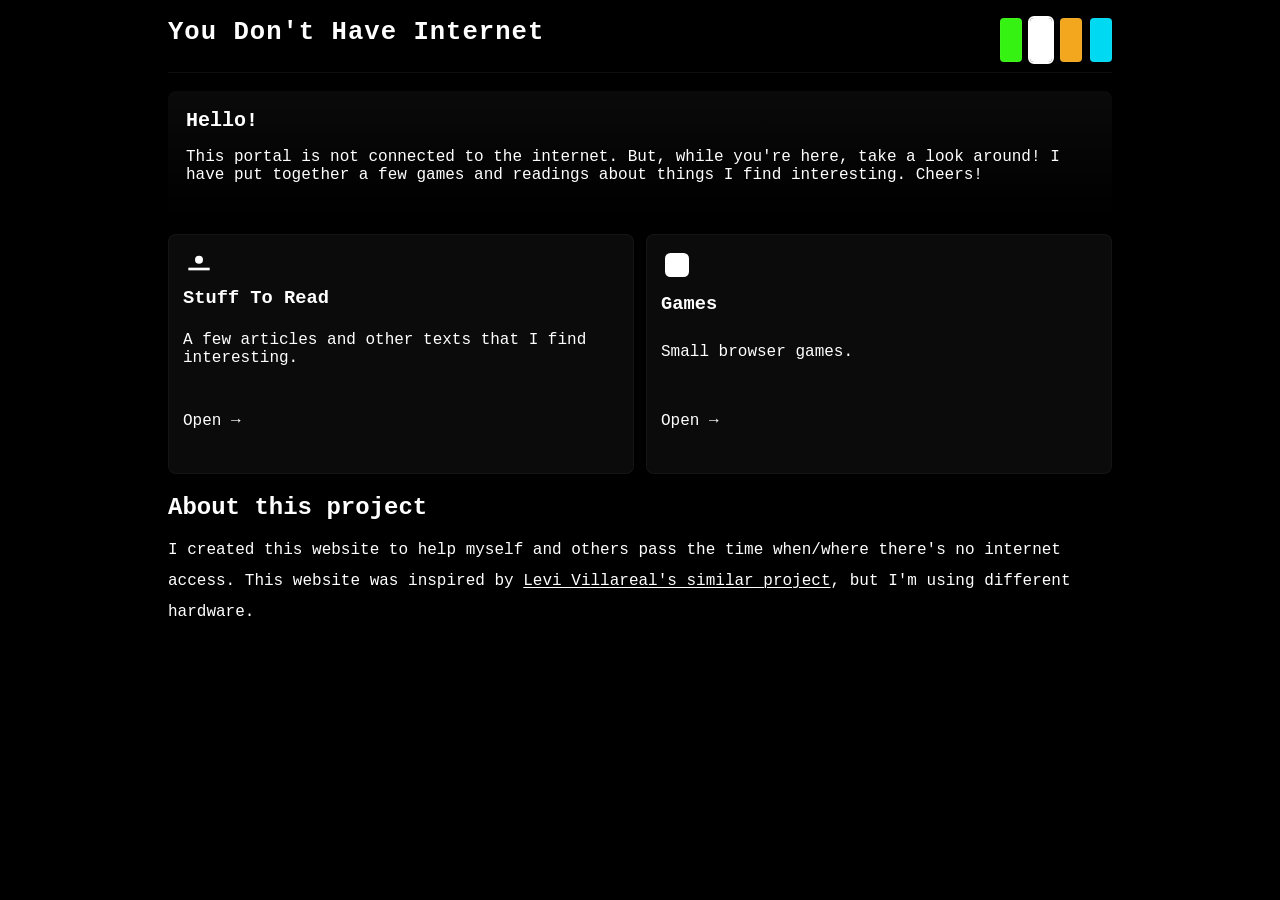
==== src/index.html @ 1ee17793 "Updated exception handling" ====
<!doctype html>
<html lang="en">
  <head>
    <meta charset="utf-8" />
    <meta name="viewport" content="width=device-width,initial-scale=1" />
    <title>You Don't Have Internet</title>
    <meta
      name="description"
      content="Tiny offline-first site shell: games, articles, resources."
    />
    <script>
      // Apply saved theme early to avoid flash of default colors
      try {
        const t = localStorage.getItem("pw-theme");
        if (t) document.documentElement.setAttribute("data-theme", t);
      } catch (e) {
        console.log("Could not load saved theme", e);
      }
    </script>
    <style>
      :root {
        --bg: #041014; /* deep blue-black */
        --card: #07121a;
        --muted: #9bdc84;
        --accent: #39ff14; /* neon green */
        --glow: 0 0 8px rgba(57, 255, 20, 0.12);
        --accent-rgb: 57, 255, 20;
        --radius: 8px;
        --container-padding: 18px;
        --touch-pad: 14px;
        --min-tap: 44px;
      }
      *,
      *::before,
      *::after {
        box-sizing: border-box;
      }
      html,
      body {
        height: 100%;
        margin: 0;
        font-family: "Courier New", Courier, monospace;
        background: var(--bg);
        color: var(--muted);
        -webkit-font-smoothing: antialiased;
      }
      a {
        color: var(--accent);
        text-decoration: none;
      }
      .container {
        max-width: 980px;
        margin: 0 auto;
        padding: var(--container-padding);
      }
      header {
        display: flex;
        align-items: center;
        justify-content: space-between;
        gap: 12px;
        border-bottom: 1px solid rgba(var(--accent-rgb), 0.06);
        padding-bottom: 10px;
      }
      .brand {
        font-weight: 700;
        font-size: 1.6rem;
        color: var(--accent);
        letter-spacing: 1px;
        text-decoration: none;
        display: inline-block;
      }
      nav {
        display: flex;
        gap: 8px;
        align-items: center;
      }
      nav a {
        margin-left: 10px;
        padding: 8px;
        border-radius: 6px;
        color: var(--muted);
        background: transparent;
      }
      main {
        margin-top: 18px;
      }
      .hero {
        background: linear-gradient(
          180deg,
          rgba(var(--accent-rgb), 0.04),
          transparent
        );
        padding: 18px;
        border-radius: var(--radius);
        box-shadow: var(--glow);
      }
      .hero h1 {
        margin: 0 0 8px 0;
        font-size: 1.25rem;
        color: var(--accent);
      }
      .cta {
        display: inline-block;
        margin-top: 12px;
        padding: 10px 14px;
        background: transparent;
        border: 1px solid var(--accent);
        color: var(--accent);
        border-radius: 8px;
        font-weight: 700;
      }
      .grid {
        display: grid;
        grid-template-columns: repeat(auto-fit, minmax(180px, 1fr));
        gap: 12px;
        margin-top: 16px;
      }
      .card {
        background: var(--card);
        padding: 14px;
        border-radius: 8px;
        min-height: 120px;
        display: flex;
        flex-direction: column;
        justify-content: space-between;
        border: 1px solid rgba(var(--accent-rgb), 0.04);
      }
      .card h3 {
        margin: 6px 0;
        color: var(--accent);
      }
      /* theme overrides */
      :root[data-theme="bw"],
      [data-theme="bw"] {
        --bg: #000000;
        --card: #0b0b0b;
        --muted: #ffffff;
        --accent: #ffffff;
        --glow: none;
        --accent-rgb: 255, 255, 255;
      }
      :root[data-theme="amber"],
      [data-theme="amber"] {
        --bg: #0b0a00;
        --card: #1a1200;
        --muted: #f6e3b4;
        --accent: #ffb020;
        --glow: 0 0 8px rgba(255, 176, 32, 0.08);
        --accent-rgb: 255, 176, 32;
      }
      :root[data-theme="cyan"],
      [data-theme="cyan"] {
        --bg: #001219;
        --card: #071620;
        --muted: #bfefff;
        --accent: #00e5ff;
        --glow: 0 0 8px rgba(0, 229, 255, 0.08);
        --accent-rgb: 0, 229, 255;
      }
      footer {
        margin-top: 22px;
        color: var(--muted);
        font-size: 0.9rem;
      }
      .muted {
        color: var(--muted);
      }
      /* focus-visible for keyboard */
      a:focus-visible {
        outline: 2px dashed rgba(var(--accent-rgb), 0.35);
        outline-offset: 3px;
      }

      /* Ensure links inside the About section are visibly underlined */
      #about a {
        text-decoration: underline;
        text-underline-offset: 2px;
        text-decoration-thickness: 1px;
        color: var(--accent);
      }

      /* Theme picker swatches */
      .theme-picker {
        margin-left: 6px;
      }
      .theme-swatch {
        width: 22px;
        height: 22px;
        border-radius: 4px;
        border: 1px solid rgba(255, 255, 255, 0.06);
        padding: 0;
        cursor: pointer;
        box-shadow: 0 0 0 transparent;
      }
      .theme-swatch[aria-checked="true"] {
        outline: 2px solid var(--accent);
        box-shadow: var(--glow);
      }
      .theme-swatch[aria-checked="false"] {
        opacity: 0.95;
      }
      .theme-swatch[data-theme="retro"] {
        background: #39ff14;
      }
      .theme-swatch[data-theme="bw"] {
        background: #ffffff;
      }
      .theme-swatch[data-theme="amber"] {
        background: #ffb020;
      }
      .theme-swatch[data-theme="cyan"] {
        background: #00e5ff;
      }

      /* Mobile optimizations */
      @media (max-width: 520px) {
        :root {
          --container-padding: 12px;
        }
        header {
          flex-direction: column;
          align-items: flex-start;
        }
        .brand {
          font-size: 1.25rem;
        }
        nav {
          width: 100%;
          display: flex;
          flex-direction: column;
          margin-top: 8px;
        }
        nav a {
          margin-left: 0;
          padding: var(--touch-pad) 0;
          border-radius: 6px;
        }
        .hero {
          padding: 14px;
          text-align: center;
        }
        .hero h1 {
          font-size: 1.05rem;
        }
        .cta {
          display: block;
          width: 100%;
          padding: 12px 10px;
          font-size: 1rem;
        }
        .grid {
          grid-template-columns: 1fr;
        }
        .card {
          padding: 12px;
        }
        .card svg {
          display: block;
          margin: 0 auto 8px;
        }
      }

      /* Ensure tappable links meet minimum size */
      a,
      button {
        min-height: var(--min-tap);
        display: inline-flex;
        align-items: center;
      }
    </style>
  </head>
  <body>
    <div class="container">
      <header>
        <a href="index.html#top" class="brand">You Don't Have Internet</a>
        <div style="display: inline-flex; align-items: center; gap: 10px">
          <div
            class="theme-picker"
            aria-label="Theme selector"
            role="radiogroup"
            style="display: inline-flex; gap: 8px; align-items: center"
          >
            <button
              class="theme-swatch"
              data-theme="retro"
              role="radio"
              aria-checked="false"
              title="Neon"
              aria-label="Neon theme"
            ></button>
            <button
              class="theme-swatch"
              data-theme="bw"
              role="radio"
              aria-checked="false"
              title="White on black"
              aria-label="White on black theme"
            ></button>
            <button
              class="theme-swatch"
              data-theme="amber"
              role="radio"
              aria-checked="false"
              title="Amber"
              aria-label="Amber theme"
            ></button>
            <button
              class="theme-swatch"
              data-theme="cyan"
              role="radio"
              aria-checked="false"
              title="Cyan"
              aria-label="Cyan theme"
            ></button>
          </div>
        </div>
      </header>

      <main>
        <section class="hero" id="top">
          <h1>Hello!</h1>
          <p class="muted">
            This portal is not connected to the internet. But, while you're
            here, take a look around! I have put together a few games and
            readings about things I find interesting. Cheers!
          </p>
        </section>

        <section class="grid" aria-labelledby="features">
          <article class="card">
            <svg
              width="32"
              height="32"
              viewBox="0 0 24 24"
              fill="none"
              aria-hidden="true"
            >
              <circle cx="12" cy="8" r="3" fill="var(--accent)" />
              <rect x="4" y="14" width="16" height="2" fill="var(--accent)" />
            </svg>
            <h3>Stuff To Read</h3>
            <p class="muted">
              A few articles and other texts that I find interesting.
            </p>
            <p><a href="articles.html">Open →</a></p>
          </article>

          <article class="card">
            <svg
              width="32"
              height="32"
              viewBox="0 0 24 24"
              fill="none"
              aria-hidden="true"
            >
              <rect
                x="3"
                y="3"
                width="18"
                height="18"
                rx="4"
                fill="var(--accent)"
              />
            </svg>
            <h3>Games</h3>
            <p class="muted">
              Small browser games.
            </p>
            <p><a href="games.html">Open →</a></p>
          </article>
        </section>

        <section id="about" style="margin-top: 18px">
          <h2>About this project</h2>
          <p class="muted">
            I created this website to help myself and others pass the time when/where
            there's no internet access. This website was inspired by
            <a
              href="https://leviv.cool/projects/2024/10/05/creating-a-pocket-wifi-portal.html"
              target="_blank"
              rel="noopener"
              >Levi Villareal's similar project</a
            >, but I'm using different hardware.
          </p>
        </section>
      </main>

    </div>

    <script>
      // Register tiny service worker if available (optional)
      if ("serviceWorker" in navigator) {
        navigator.serviceWorker.register("sw.js").catch(() => {
          /* ignore */
        });
      }

      // Theme swatches: apply saved theme, make swatches interactive and keyboard-accessible
      (function () {
        const swatches = Array.from(document.querySelectorAll(".theme-swatch"));
        function applyTheme(t) {
          if (!t) t = "bw";
          document.documentElement.setAttribute("data-theme", t);
          swatches.forEach((s) => {
            const is = s.getAttribute("data-theme") === t;
            s.setAttribute("aria-checked", String(is));
            s.classList.toggle("active", is);
          });
        }
        try {
          const saved = localStorage.getItem("pw-theme") || "bw";
          applyTheme(saved);
        } catch (e) {
          applyTheme("bw");
        }

        swatches.forEach((s) => {
          s.tabIndex = 0;
          s.addEventListener("click", () => {
            const t = s.getAttribute("data-theme");
            try {
              localStorage.setItem("pw-theme", t);
            } catch (e) {}
            applyTheme(t);
          });
          s.addEventListener("keydown", (e) => {
            if (e.key === "Enter" || e.key === " ") {
              e.preventDefault();
              s.click();
            }
          });
        });
      })();
    </script>
  </body>
</html>
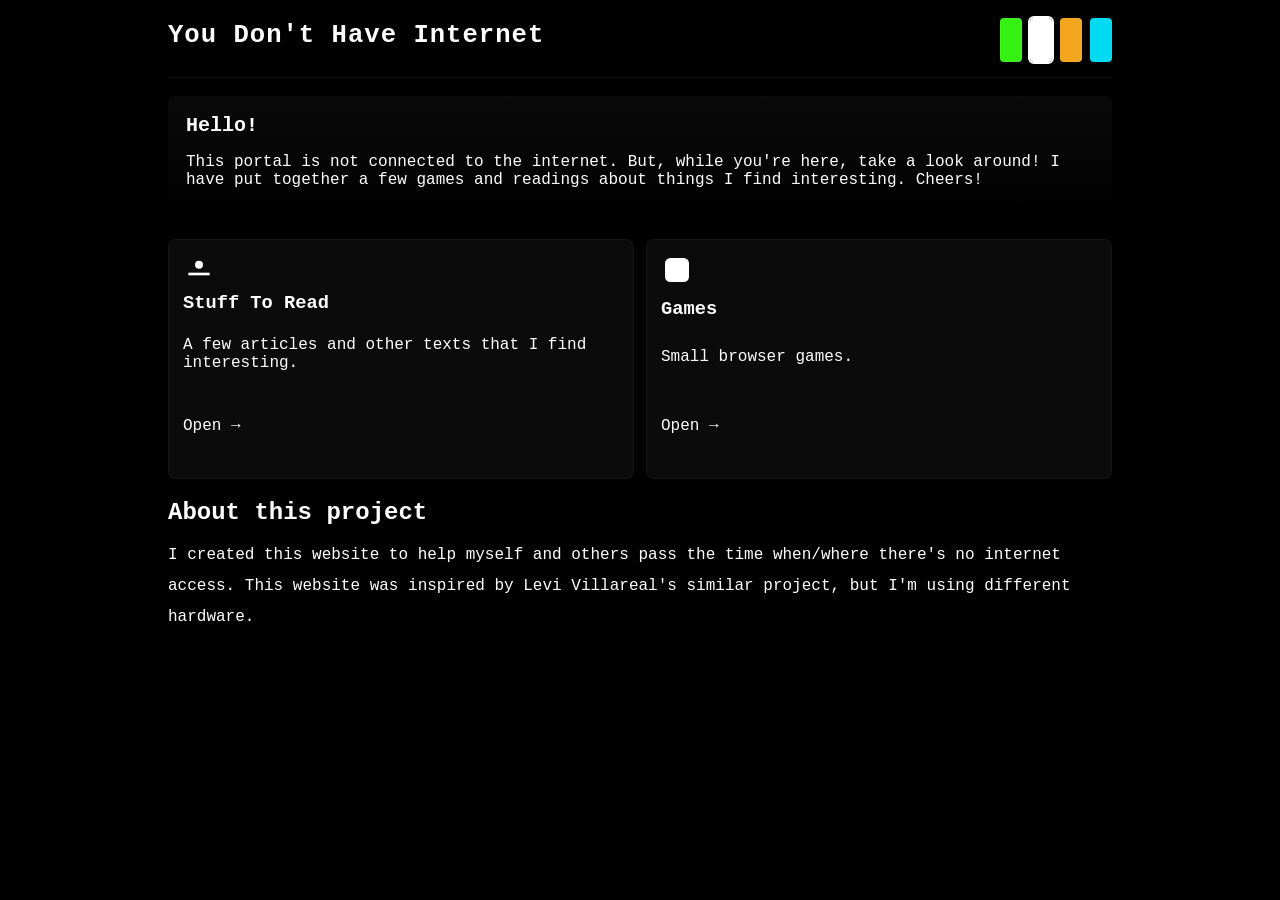
==== commit 15d69afb: "Refactored some css" ====
--- a/src/index.html
+++ b/src/index.html
@@ -17,268 +17,17 @@
         console.log("Could not load saved theme", e);
       }
     </script>
-    <style>
-      :root {
-        --bg: #041014; /* deep blue-black */
-        --card: #07121a;
-        --muted: #9bdc84;
-        --accent: #39ff14; /* neon green */
-        --glow: 0 0 8px rgba(57, 255, 20, 0.12);
-        --accent-rgb: 57, 255, 20;
-        --radius: 8px;
-        --container-padding: 18px;
-        --touch-pad: 14px;
-        --min-tap: 44px;
-      }
-      *,
-      *::before,
-      *::after {
-        box-sizing: border-box;
-      }
-      html,
-      body {
-        height: 100%;
-        margin: 0;
-        font-family: "Courier New", Courier, monospace;
-        background: var(--bg);
-        color: var(--muted);
-        -webkit-font-smoothing: antialiased;
-      }
-      a {
-        color: var(--accent);
-        text-decoration: none;
-      }
-      .container {
-        max-width: 980px;
-        margin: 0 auto;
-        padding: var(--container-padding);
-      }
-      header {
-        display: flex;
-        align-items: center;
-        justify-content: space-between;
-        gap: 12px;
-        border-bottom: 1px solid rgba(var(--accent-rgb), 0.06);
-        padding-bottom: 10px;
-      }
-      .brand {
-        font-weight: 700;
-        font-size: 1.6rem;
-        color: var(--accent);
-        letter-spacing: 1px;
-        text-decoration: none;
-        display: inline-block;
-      }
-      nav {
-        display: flex;
-        gap: 8px;
-        align-items: center;
-      }
-      nav a {
-        margin-left: 10px;
-        padding: 8px;
-        border-radius: 6px;
-        color: var(--muted);
-        background: transparent;
-      }
-      main {
-        margin-top: 18px;
-      }
-      .hero {
-        background: linear-gradient(
-          180deg,
-          rgba(var(--accent-rgb), 0.04),
-          transparent
-        );
-        padding: 18px;
-        border-radius: var(--radius);
-        box-shadow: var(--glow);
-      }
-      .hero h1 {
-        margin: 0 0 8px 0;
-        font-size: 1.25rem;
-        color: var(--accent);
-      }
-      .cta {
-        display: inline-block;
-        margin-top: 12px;
-        padding: 10px 14px;
-        background: transparent;
-        border: 1px solid var(--accent);
-        color: var(--accent);
-        border-radius: 8px;
-        font-weight: 700;
-      }
-      .grid {
-        display: grid;
-        grid-template-columns: repeat(auto-fit, minmax(180px, 1fr));
-        gap: 12px;
-        margin-top: 16px;
-      }
-      .card {
-        background: var(--card);
-        padding: 14px;
-        border-radius: 8px;
-        min-height: 120px;
-        display: flex;
-        flex-direction: column;
-        justify-content: space-between;
-        border: 1px solid rgba(var(--accent-rgb), 0.04);
-      }
-      .card h3 {
-        margin: 6px 0;
-        color: var(--accent);
-      }
-      /* theme overrides */
-      :root[data-theme="bw"],
-      [data-theme="bw"] {
-        --bg: #000000;
-        --card: #0b0b0b;
-        --muted: #ffffff;
-        --accent: #ffffff;
-        --glow: none;
-        --accent-rgb: 255, 255, 255;
-      }
-      :root[data-theme="amber"],
-      [data-theme="amber"] {
-        --bg: #0b0a00;
-        --card: #1a1200;
-        --muted: #f6e3b4;
-        --accent: #ffb020;
-        --glow: 0 0 8px rgba(255, 176, 32, 0.08);
-        --accent-rgb: 255, 176, 32;
-      }
-      :root[data-theme="cyan"],
-      [data-theme="cyan"] {
-        --bg: #001219;
-        --card: #071620;
-        --muted: #bfefff;
-        --accent: #00e5ff;
-        --glow: 0 0 8px rgba(0, 229, 255, 0.08);
-        --accent-rgb: 0, 229, 255;
-      }
-      footer {
-        margin-top: 22px;
-        color: var(--muted);
-        font-size: 0.9rem;
-      }
-      .muted {
-        color: var(--muted);
-      }
-      /* focus-visible for keyboard */
-      a:focus-visible {
-        outline: 2px dashed rgba(var(--accent-rgb), 0.35);
-        outline-offset: 3px;
-      }
-
-      /* Ensure links inside the About section are visibly underlined */
-      #about a {
-        text-decoration: underline;
-        text-underline-offset: 2px;
-        text-decoration-thickness: 1px;
-        color: var(--accent);
-      }
-
-      /* Theme picker swatches */
-      .theme-picker {
-        margin-left: 6px;
-      }
-      .theme-swatch {
-        width: 22px;
-        height: 22px;
-        border-radius: 4px;
-        border: 1px solid rgba(255, 255, 255, 0.06);
-        padding: 0;
-        cursor: pointer;
-        box-shadow: 0 0 0 transparent;
-      }
-      .theme-swatch[aria-checked="true"] {
-        outline: 2px solid var(--accent);
-        box-shadow: var(--glow);
-      }
-      .theme-swatch[aria-checked="false"] {
-        opacity: 0.95;
-      }
-      .theme-swatch[data-theme="retro"] {
-        background: #39ff14;
-      }
-      .theme-swatch[data-theme="bw"] {
-        background: #ffffff;
-      }
-      .theme-swatch[data-theme="amber"] {
-        background: #ffb020;
-      }
-      .theme-swatch[data-theme="cyan"] {
-        background: #00e5ff;
-      }
-
-      /* Mobile optimizations */
-      @media (max-width: 520px) {
-        :root {
-          --container-padding: 12px;
-        }
-        header {
-          flex-direction: column;
-          align-items: flex-start;
-        }
-        .brand {
-          font-size: 1.25rem;
-        }
-        nav {
-          width: 100%;
-          display: flex;
-          flex-direction: column;
-          margin-top: 8px;
-        }
-        nav a {
-          margin-left: 0;
-          padding: var(--touch-pad) 0;
-          border-radius: 6px;
-        }
-        .hero {
-          padding: 14px;
-          text-align: center;
-        }
-        .hero h1 {
-          font-size: 1.05rem;
-        }
-        .cta {
-          display: block;
-          width: 100%;
-          padding: 12px 10px;
-          font-size: 1rem;
-        }
-        .grid {
-          grid-template-columns: 1fr;
-        }
-        .card {
-          padding: 12px;
-        }
-        .card svg {
-          display: block;
-          margin: 0 auto 8px;
-        }
-      }
-
-      /* Ensure tappable links meet minimum size */
-      a,
-      button {
-        min-height: var(--min-tap);
-        display: inline-flex;
-        align-items: center;
-      }
-    </style>
+    <link rel="stylesheet" href="css/styles.css" />
   </head>
   <body>
     <div class="container">
       <header>
         <a href="index.html#top" class="brand">You Don't Have Internet</a>
-        <div style="display: inline-flex; align-items: center; gap: 10px">
+        <div class="header-controls">
           <div
             class="theme-picker"
             aria-label="Theme selector"
             role="radiogroup"
-            style="display: inline-flex; gap: 8px; align-items: center"
           >
             <button
               class="theme-swatch"
@@ -363,18 +112,16 @@
               />
             </svg>
             <h3>Games</h3>
-            <p class="muted">
-              Small browser games.
-            </p>
+            <p class="muted">Small browser games.</p>
             <p><a href="games.html">Open →</a></p>
           </article>
         </section>
 
-        <section id="about" style="margin-top: 18px">
+        <section id="about">
           <h2>About this project</h2>
           <p class="muted">
-            I created this website to help myself and others pass the time when/where
-            there's no internet access. This website was inspired by
+            I created this website to help myself and others pass the time
+            when/where there's no internet access. This website was inspired by
             <a
               href="https://leviv.cool/projects/2024/10/05/creating-a-pocket-wifi-portal.html"
               target="_blank"
@@ -384,7 +131,6 @@
           </p>
         </section>
       </main>
-
     </div>
 
     <script>
--- a/src/css/styles.css
+++ b/src/css/styles.css
@@ -0,0 +1,244 @@
+:root {
+  --bg: #041014;
+  --card: #07121a;
+  --muted: #9bdc84;
+  --accent: #39ff14;
+  --glow: 0 0 8px rgba(57, 255, 20, 0.12);
+  --accent-rgb: 57, 255, 20;
+  --radius: 8px;
+  --container-padding: 18px;
+  --touch-pad: 14px;
+  --min-tap: 44px;
+}
+:root[data-theme="bw"],
+[data-theme="bw"] {
+  --bg: #000000;
+  --card: #0b0b0b;
+  --muted: #ffffff;
+  --accent: #ffffff;
+  --glow: none;
+  --accent-rgb: 255, 255, 255;
+}
+:root[data-theme="amber"],
+[data-theme="amber"] {
+  --bg: #0b0a00;
+  --card: #1a1200;
+  --muted: #f6e3b4;
+  --accent: #ffb020;
+  --glow: 0 0 8px rgba(255, 176, 32, 0.08);
+  --accent-rgb: 255, 176, 32;
+}
+:root[data-theme="cyan"],
+[data-theme="cyan"] {
+  --bg: #001219;
+  --card: #071620;
+  --muted: #bfefff;
+  --accent: #00e5ff;
+  --glow: 0 0 8px rgba(0, 229, 255, 0.08);
+  --accent-rgb: 0, 229, 255;
+}
+*,
+*::before,
+*::after {
+  box-sizing: border-box;
+}
+html,
+body {
+  height: 100%;
+  margin: 0;
+  font-family: "Courier New", Courier, monospace;
+  background: var(--bg);
+  color: var(--muted);
+  -webkit-font-smoothing: antialiased;
+}
+a {
+  color: var(--accent);
+  text-decoration: none;
+}
+.container {
+  max-width: 980px;
+  margin: 0 auto;
+  padding: var(--container-padding);
+}
+header {
+  display: flex;
+  align-items: center;
+  justify-content: space-between;
+  gap: 12px;
+  border-bottom: 1px solid rgba(var(--accent-rgb), 0.06);
+  padding-bottom: 10px;
+}
+header {
+  margin-bottom: 12px;
+}
+.brand {
+  font-weight: 700;
+  font-size: 1.6rem;
+  color: var(--accent);
+  letter-spacing: 1px;
+  text-decoration: none;
+  display: inline-block;
+}
+nav {
+  display: flex;
+  gap: 8px;
+  align-items: center;
+}
+nav a {
+  margin-left: 10px;
+  padding: 8px;
+  border-radius: 6px;
+  color: var(--muted);
+  background: transparent;
+}
+main {
+  margin-top: 18px;
+}
+.hero {
+  background: linear-gradient(
+    180deg,
+    rgba(var(--accent-rgb), 0.04),
+    transparent
+  );
+  padding: 18px;
+  border-radius: var(--radius);
+  box-shadow: var(--glow);
+}
+.hero h1 {
+  margin: 0 0 8px 0;
+  font-size: 1.25rem;
+  color: var(--accent);
+}
+.cta {
+  display: inline-block;
+  margin-top: 12px;
+  padding: 10px 14px;
+  background: transparent;
+  border: 1px solid var(--accent);
+  color: var(--accent);
+  border-radius: 8px;
+  font-weight: 700;
+}
+.grid {
+  display: grid;
+  grid-template-columns: repeat(auto-fit, minmax(180px, 1fr));
+  gap: 12px;
+  margin-top: 16px;
+}
+.card {
+  background: var(--card);
+  padding: 14px;
+  border-radius: 8px;
+  min-height: 120px;
+  display: flex;
+  flex-direction: column;
+  justify-content: space-between;
+  border: 1px solid rgba(var(--accent-rgb), 0.04);
+}
+.card h3 {
+  margin: 6px 0;
+  color: var(--accent);
+}
+footer {
+  margin-top: 22px;
+  color: var(--muted);
+  font-size: 0.9rem;
+}
+.muted {
+  color: var(--muted);
+}
+a:focus-visible {
+  outline: 2px dashed rgba(var(--accent-rgb), 0.35);
+  outline-offset: 3px;
+}
+#about {
+  margin-top: 18px;
+}
+/* Theme picker swatches */
+.theme-picker {
+  display: inline-flex;
+  gap: 8px;
+  align-items: center;
+  margin-left: 6px;
+}
+.theme-swatch {
+  width: 22px;
+  height: 22px;
+  border-radius: 4px;
+  border: 1px solid rgba(255, 255, 255, 0.06);
+  padding: 0;
+  cursor: pointer;
+  box-shadow: 0 0 0 transparent;
+}
+.theme-swatch[aria-checked="true"] {
+  outline: 2px solid var(--accent);
+  box-shadow: var(--glow);
+}
+.theme-swatch[aria-checked="false"] {
+  opacity: 0.95;
+}
+.theme-swatch[data-theme="retro"] {
+  background: #39ff14;
+}
+.theme-swatch[data-theme="bw"] {
+  background: #ffffff;
+}
+.theme-swatch[data-theme="amber"] {
+  background: #ffb020;
+}
+.theme-swatch[data-theme="cyan"] {
+  background: #00e5ff;
+}
+@media (max-width: 520px) {
+  :root {
+    --container-padding: 12px;
+  }
+  header {
+    flex-direction: column;
+    align-items: flex-start;
+  }
+  .brand {
+    font-size: 1.25rem;
+  }
+  nav {
+    width: 100%;
+    display: flex;
+    flex-direction: column;
+    margin-top: 8px;
+  }
+  nav a {
+    margin-left: 0;
+    padding: var(--touch-pad) 0;
+    border-radius: 6px;
+  }
+  .hero {
+    padding: 14px;
+    text-align: center;
+  }
+  .hero h1 {
+    font-size: 1.05rem;
+  }
+  .cta {
+    display: block;
+    width: 100%;
+    padding: 12px 10px;
+    font-size: 1rem;
+  }
+  .grid {
+    grid-template-columns: 1fr;
+  }
+  .card {
+    padding: 12px;
+  }
+  .card svg {
+    display: block;
+    margin: 0 auto 8px;
+  }
+}
+/* Ensure tappable links meet minimum size */
+a,
+button {
+  min-height: var(--min-tap);
+  display: inline-flex;
+  align-items: center;
+}
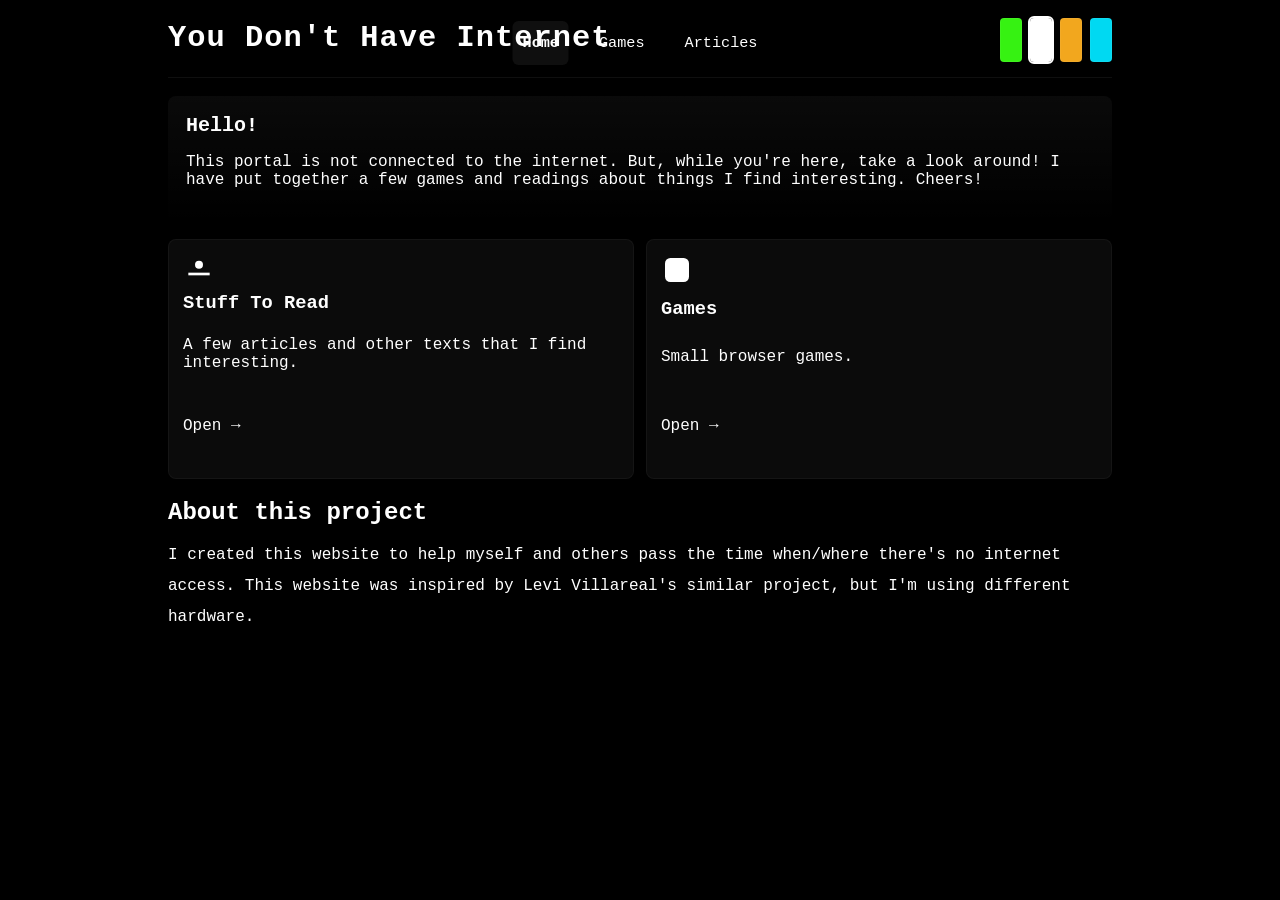
==== commit 7f50579f: "unified navbar" ====
--- a/src/index.html
+++ b/src/index.html
@@ -23,6 +23,11 @@
     <div class="container">
       <header>
         <a href="index.html#top" class="brand">You Don't Have Internet</a>
+        <nav aria-label="Main navigation">
+          <a href="index.html" aria-current="page">Home</a>
+          <a href="games.html">Games</a>
+          <a href="articles.html">Articles</a>
+        </nav>
         <div class="header-controls">
           <div
             class="theme-picker"
--- a/src/css/styles.css
+++ b/src/css/styles.css
@@ -69,11 +69,14 @@
   padding-bottom: 10px;
 }
 header {
+  position: relative;
+}
+header {
   margin-bottom: 12px;
 }
 .brand {
   font-weight: 700;
-  font-size: 1.6rem;
+  font-size: 1.9rem;
   color: var(--accent);
   letter-spacing: 1px;
   text-decoration: none;
@@ -83,13 +86,39 @@
   display: flex;
   gap: 8px;
   align-items: center;
+  /* center the nav horizontally in the header on desktop */
+  position: absolute;
+  left: 50%;
+  transform: translateX(-50%);
 }
 nav a {
-  margin-left: 10px;
-  padding: 8px;
+  margin: 0 6px;
+  padding: 6px 10px;
   border-radius: 6px;
   color: var(--muted);
   background: transparent;
+  font-size: 0.95rem;
+  display: inline-flex;
+  align-items: center;
+  transition:
+    background 120ms ease,
+    color 120ms ease,
+    box-shadow 120ms ease;
+  justify-content: center;
+  text-align: center;
+}
+nav a:hover {
+  background: rgba(var(--accent-rgb), 0.04);
+  color: var(--accent);
+}
+nav a:focus-visible {
+  outline: none;
+  box-shadow: 0 0 0 3px rgba(var(--accent-rgb), 0.08);
+}
+nav a[aria-current="page"] {
+  color: var(--accent);
+  font-weight: 700;
+  background: rgba(var(--accent-rgb), 0.06);
 }
 main {
   margin-top: 18px;
@@ -125,6 +154,13 @@
   gap: 12px;
   margin-top: 16px;
 }
+/* Ensure grid items fill their column and stay consistent widths/heights */
+.grid {
+  align-items: stretch;
+}
+.grid > * {
+  width: 100%;
+}
 .card {
   background: var(--card);
   padding: 14px;
@@ -195,21 +231,34 @@
   }
   header {
     flex-direction: column;
-    align-items: flex-start;
+    align-items: center;
   }
   .brand {
     font-size: 1.25rem;
+    text-align: center;
+    width: 100%;
   }
   nav {
     width: 100%;
     display: flex;
     flex-direction: column;
     margin-top: 8px;
+    align-items: center;
+    /* reset absolute centering on mobile */
+    position: static;
+    transform: none;
   }
   nav a {
     margin-left: 0;
     padding: var(--touch-pad) 0;
     border-radius: 6px;
+    text-align: center;
+    width: 100%;
+  }
+  /* Make nav links more prominent on mobile without overtaking the brand */
+  nav a {
+    font-size: 1.05rem;
+    padding: 10px 0;
   }
   .hero {
     padding: 14px;
@@ -233,6 +282,45 @@
   .card svg {
     display: block;
     margin: 0 auto 8px;
+  }
+  /* Center page content on mobile */
+  .container {
+    text-align: center;
+  }
+  .card {
+    align-items: center;
+    text-align: center;
+  }
+  .grid {
+    justify-items: center;
+  }
+  .hero,
+  main,
+  .game-explanation,
+  footer {
+    text-align: center;
+  }
+  /* Wider theme swatches for easier tapping on mobile */
+  .theme-picker {
+    justify-content: center;
+  }
+  /* Ensure header-held picker (index page) fills the same space as nav picker */
+  .header-controls {
+    width: 100%;
+    display: flex;
+    justify-content: center;
+  }
+  /* Expand swatches to fill the navbar width evenly */
+  .theme-picker {
+    width: 100%;
+  }
+  .theme-swatch {
+    flex: 1 1 0;
+    height: 40px;
+    border-radius: 6px;
+  }
+  .theme-swatch + .theme-swatch {
+    margin-left: 8px;
   }
 }
 /* Ensure tappable links meet minimum size */
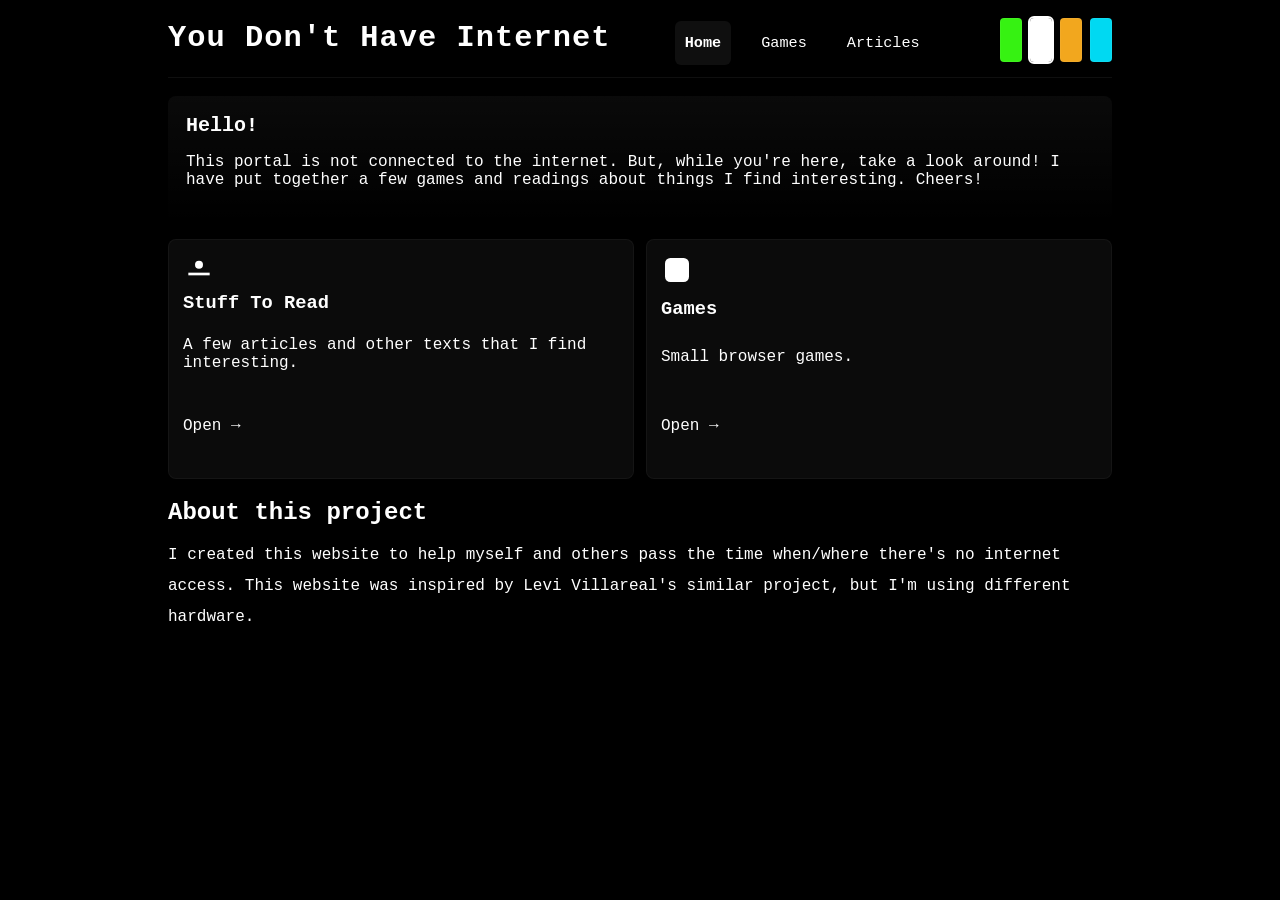
==== commit 81db831d: "Fixed some navbar stuff" ====
--- a/src/index.html
+++ b/src/index.html
@@ -22,7 +22,7 @@
   <body>
     <div class="container">
       <header>
-        <a href="index.html#top" class="brand">You Don't Have Internet</a>
+        <a href="index.html" class="brand">You Don't Have Internet</a>
         <nav aria-label="Main navigation">
           <a href="index.html" aria-current="page">Home</a>
           <a href="games.html">Games</a>
--- a/src/css/styles.css
+++ b/src/css/styles.css
@@ -61,17 +61,12 @@
   padding: var(--container-padding);
 }
 header {
-  display: flex;
-  align-items: center;
-  justify-content: space-between;
-  gap: 12px;
+  display: grid;
+  grid-template-columns: auto 1fr auto;
+  align-items: center;
+  column-gap: 12px;
   border-bottom: 1px solid rgba(var(--accent-rgb), 0.06);
   padding-bottom: 10px;
-}
-header {
-  position: relative;
-}
-header {
   margin-bottom: 12px;
 }
 .brand {
@@ -86,10 +81,7 @@
   display: flex;
   gap: 8px;
   align-items: center;
-  /* center the nav horizontally in the header on desktop */
-  position: absolute;
-  left: 50%;
-  transform: translateX(-50%);
+  justify-self: center;
 }
 nav a {
   margin: 0 6px;
@@ -230,6 +222,7 @@
     --container-padding: 12px;
   }
   header {
+    display: flex;
     flex-direction: column;
     align-items: center;
   }
@@ -247,6 +240,11 @@
     /* reset absolute centering on mobile */
     position: static;
     transform: none;
+    justify-self: unset;
+  }
+  /* Normalize vertical spacing below the nav and above the picker */
+  nav {
+    margin: 8px 0;
   }
   nav a {
     margin-left: 0;
@@ -309,10 +307,12 @@
     width: 100%;
     display: flex;
     justify-content: center;
+    margin-top: 0;
   }
   /* Expand swatches to fill the navbar width evenly */
   .theme-picker {
     width: 100%;
+    margin: 0; /* remove leftover left-margin from desktop rules */
   }
   .theme-swatch {
     flex: 1 1 0;
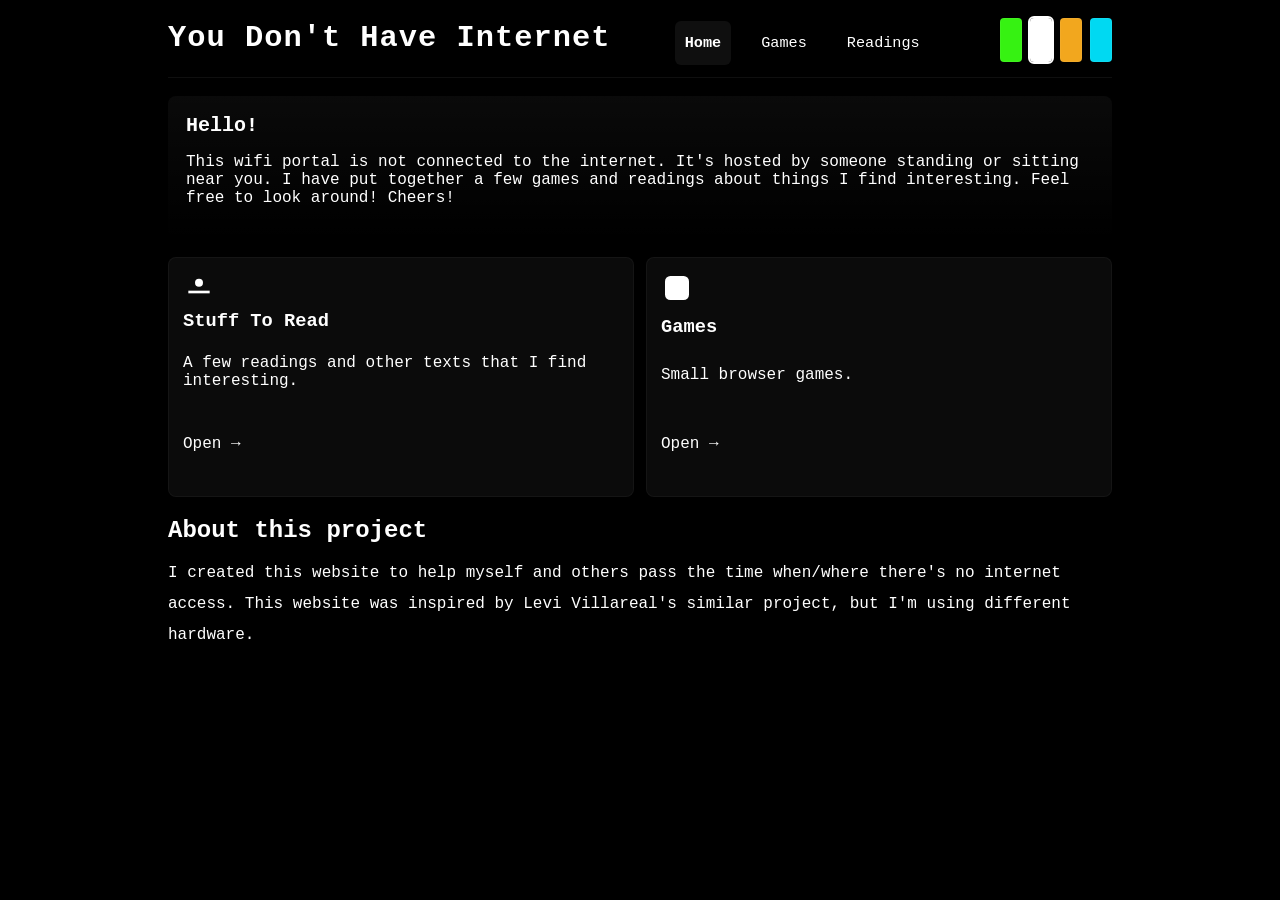
==== commit cccde5c8: "Updated articles to be readings" ====
--- a/src/index.html
+++ b/src/index.html
@@ -6,7 +6,7 @@
     <title>You Don't Have Internet</title>
     <meta
       name="description"
-      content="Tiny offline-first site shell: games, articles, resources."
+      content="Tiny offline-first site shell: games, readings, resources."
     />
     <script>
       // Apply saved theme early to avoid flash of default colors
@@ -26,7 +26,7 @@
         <nav aria-label="Main navigation">
           <a href="index.html" aria-current="page">Home</a>
           <a href="games.html">Games</a>
-          <a href="articles.html">Articles</a>
+          <a href="readings.html">Readings</a>
         </nav>
         <div class="header-controls">
           <div
@@ -74,9 +74,9 @@
         <section class="hero" id="top">
           <h1>Hello!</h1>
           <p class="muted">
-            This portal is not connected to the internet. But, while you're
-            here, take a look around! I have put together a few games and
-            readings about things I find interesting. Cheers!
+            This wifi portal is not connected to the internet. It's hosted by
+            someone standing or sitting near you. I have put together a few
+            games and readings about things I find interesting. Feel free to look around! Cheers!
           </p>
         </section>
 
@@ -94,9 +94,9 @@
             </svg>
             <h3>Stuff To Read</h3>
             <p class="muted">
-              A few articles and other texts that I find interesting.
+              A few readings and other texts that I find interesting.
             </p>
-            <p><a href="articles.html">Open →</a></p>
+            <p><a href="readings.html">Open →</a></p>
           </article>
 
           <article class="card">
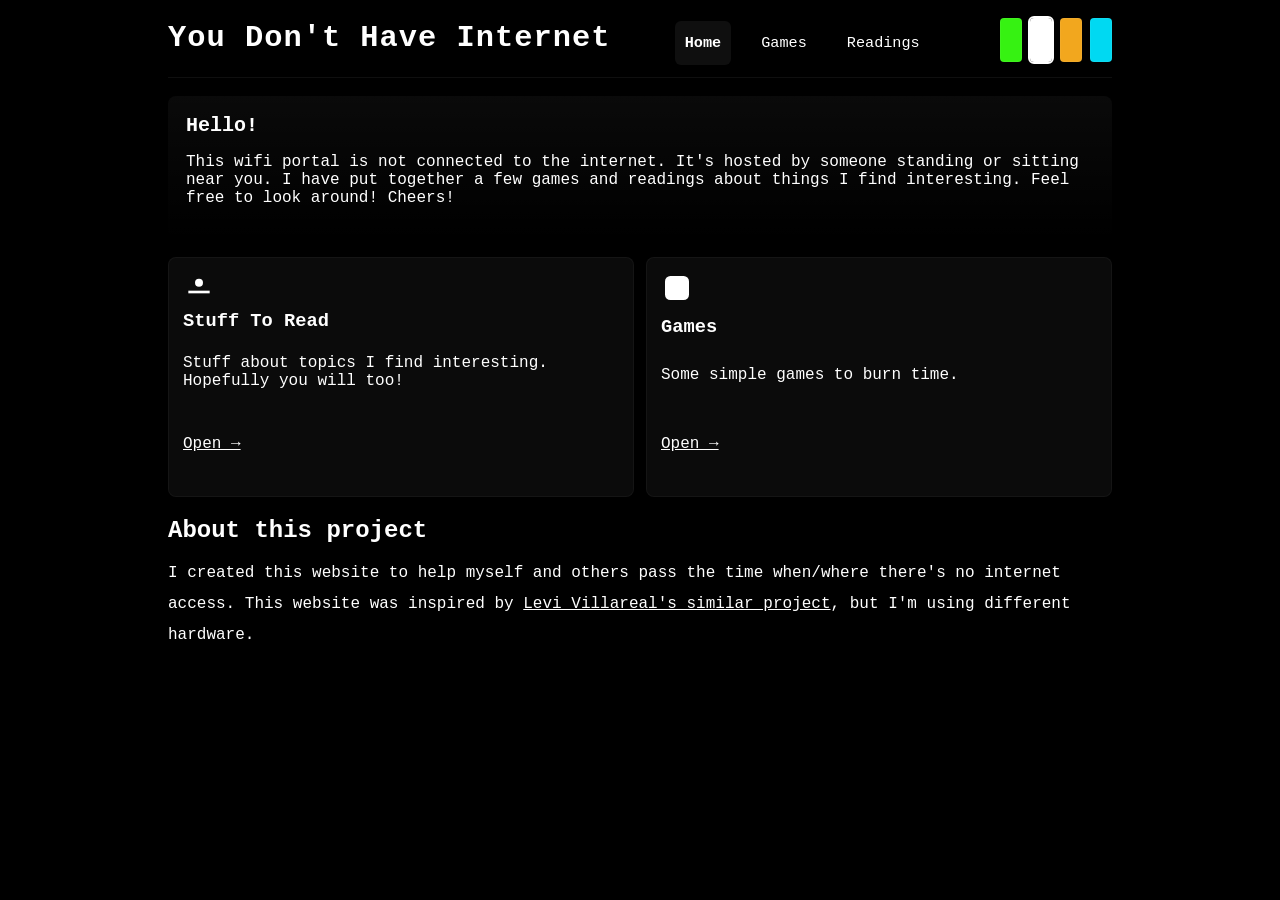
==== commit d5212aeb: "Updated copy on index" ====
--- a/src/index.html
+++ b/src/index.html
@@ -94,7 +94,7 @@
             </svg>
             <h3>Stuff To Read</h3>
             <p class="muted">
-              A few readings and other texts that I find interesting.
+              Stuff about topics I find interesting. Hopefully you will too!
             </p>
             <p><a href="readings.html">Open →</a></p>
           </article>
@@ -117,7 +117,7 @@
               />
             </svg>
             <h3>Games</h3>
-            <p class="muted">Small browser games.</p>
+            <p class="muted">Some simple games to burn time.</p>
             <p><a href="games.html">Open →</a></p>
           </article>
         </section>
--- a/src/css/styles.css
+++ b/src/css/styles.css
@@ -179,6 +179,22 @@
   outline: 2px dashed rgba(var(--accent-rgb), 0.35);
   outline-offset: 3px;
 }
+/* Underline links that appear in the page body so users can identify them easily.
+  Keep navbar links styled as before (they live in `nav a`). */
+main a,
+footer a,
+.card a,
+.hero a,
+#about a,
+#articles-list a,
+ul a,
+ol a,
+p a,
+li a,
+.meta a,
+.excerpt a {
+  text-decoration: underline;
+}
 #about {
   margin-top: 18px;
 }
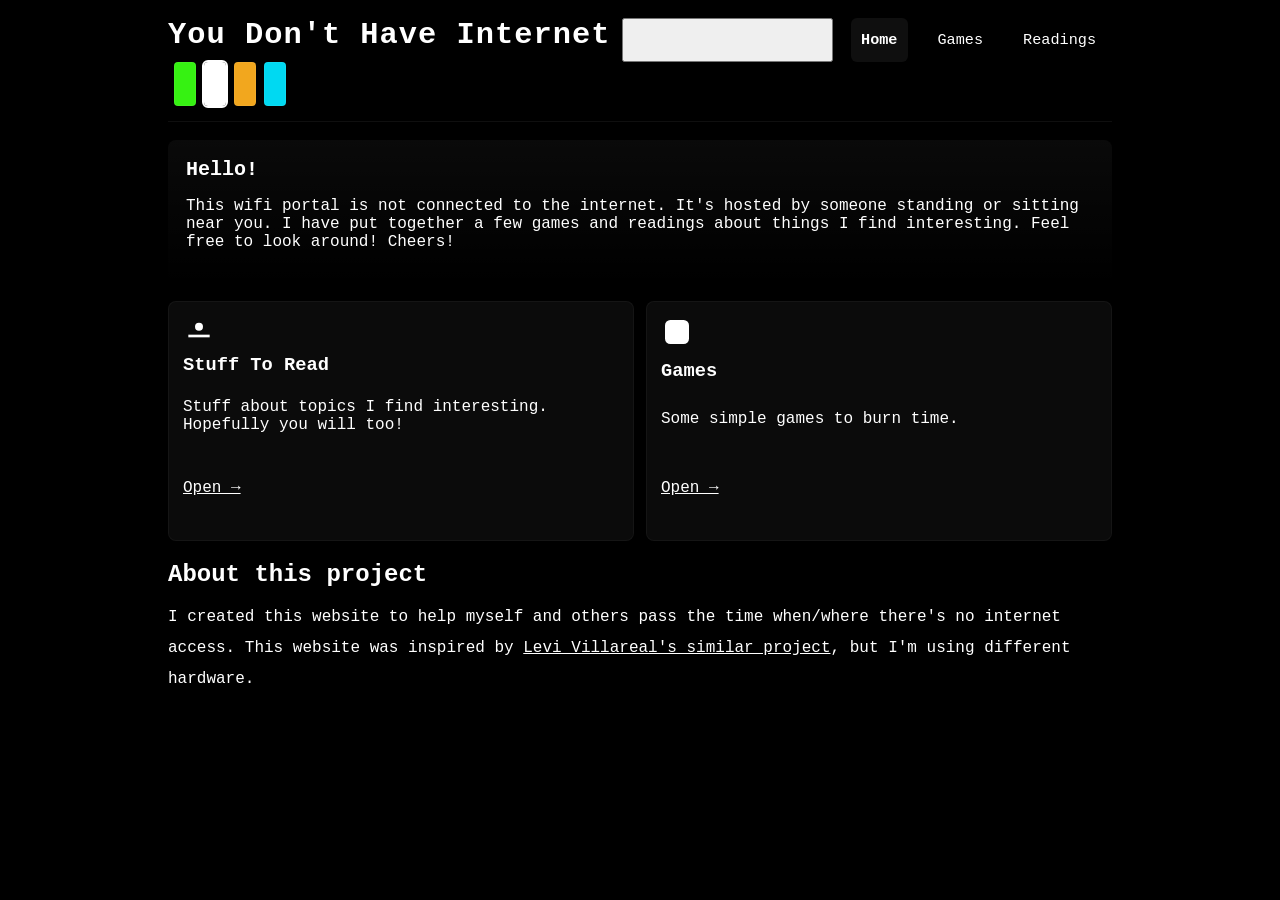
==== commit 7c7bf814: "Moved to accordion menu" ====
--- a/src/index.html
+++ b/src/index.html
@@ -23,7 +23,15 @@
     <div class="container">
       <header>
         <a href="index.html" class="brand">You Don't Have Internet</a>
-        <nav aria-label="Main navigation">
+        <button
+          class="nav-toggle"
+          aria-expanded="false"
+          aria-controls="main-nav"
+          aria-label="Open menu"
+        >
+          <span class="bar"></span>
+        </button>
+        <nav id="main-nav" aria-label="Main navigation">
           <a href="index.html" aria-current="page">Home</a>
           <a href="games.html">Games</a>
           <a href="readings.html">Readings</a>
@@ -76,7 +84,8 @@
           <p class="muted">
             This wifi portal is not connected to the internet. It's hosted by
             someone standing or sitting near you. I have put together a few
-            games and readings about things I find interesting. Feel free to look around! Cheers!
+            games and readings about things I find interesting. Feel free to
+            look around! Cheers!
           </p>
         </section>
 
@@ -182,6 +191,30 @@
           });
         });
       })();
+
+      // Mobile nav toggle
+      (function () {
+        const btn = document.querySelector(".nav-toggle");
+        const header = document.querySelector("header");
+        const nav = document.getElementById("main-nav");
+        if (!btn || !header || !nav) return;
+        btn.addEventListener("click", () => {
+          const open = btn.getAttribute("aria-expanded") === "true";
+          btn.setAttribute("aria-expanded", String(!open));
+          header.classList.toggle("nav-open", !open);
+          if (!open) {
+            const first = nav.querySelector("a");
+            if (first) first.focus();
+          }
+        });
+        document.addEventListener("keydown", (e) => {
+          if (e.key === "Escape" && header.classList.contains("nav-open")) {
+            btn.setAttribute("aria-expanded", "false");
+            header.classList.remove("nav-open");
+            btn.focus();
+          }
+        });
+      })();
     </script>
   </body>
 </html>
--- a/src/css/styles.css
+++ b/src/css/styles.css
@@ -338,6 +338,68 @@
   .theme-swatch + .theme-swatch {
     margin-left: 8px;
   }
+
+  /* Mobile hamburger: hide nav and picker until toggled */
+  .nav-toggle {
+    display: inline-flex;
+    align-items: center;
+    justify-content: center;
+    width: 44px;
+    height: 44px;
+    background: transparent;
+    border: 1px solid rgba(var(--accent-rgb), 0.06);
+    border-radius: 6px;
+    color: var(--muted);
+    cursor: pointer;
+  }
+  .nav-toggle .bar {
+    width: 20px;
+    height: 2px;
+    background: var(--muted);
+    display: block;
+    position: relative;
+  }
+  .nav-toggle .bar::before,
+  .nav-toggle .bar::after {
+    content: "";
+    position: absolute;
+    left: 0;
+    width: 100%;
+    height: 100%;
+    background: inherit;
+    transition: transform 180ms ease;
+  }
+  .nav-toggle .bar::before {
+    transform: translateY(-6px);
+  }
+  .nav-toggle .bar::after {
+    transform: translateY(6px);
+  }
+
+  /* Hide nav and header-controls by default on mobile; reveal when header has .nav-open */
+  nav {
+    display: none;
+  }
+  .header-controls {
+    display: none;
+  }
+  header.nav-open nav,
+  header.nav-open .header-controls {
+    display: flex;
+    flex-direction: column;
+    width: 100%;
+    align-items: center;
+  }
+  /* Toggle animation: cross the bars when expanded */
+  .nav-toggle[aria-expanded="true"] .bar {
+    background: transparent;
+  }
+  .nav-toggle[aria-expanded="true"] .bar::before {
+    transform: rotate(45deg);
+  }
+  .nav-toggle[aria-expanded="true"] .bar::after {
+    transform: rotate(-45deg);
+  }
 }
 /* Ensure tappable links meet minimum size */
 a,
